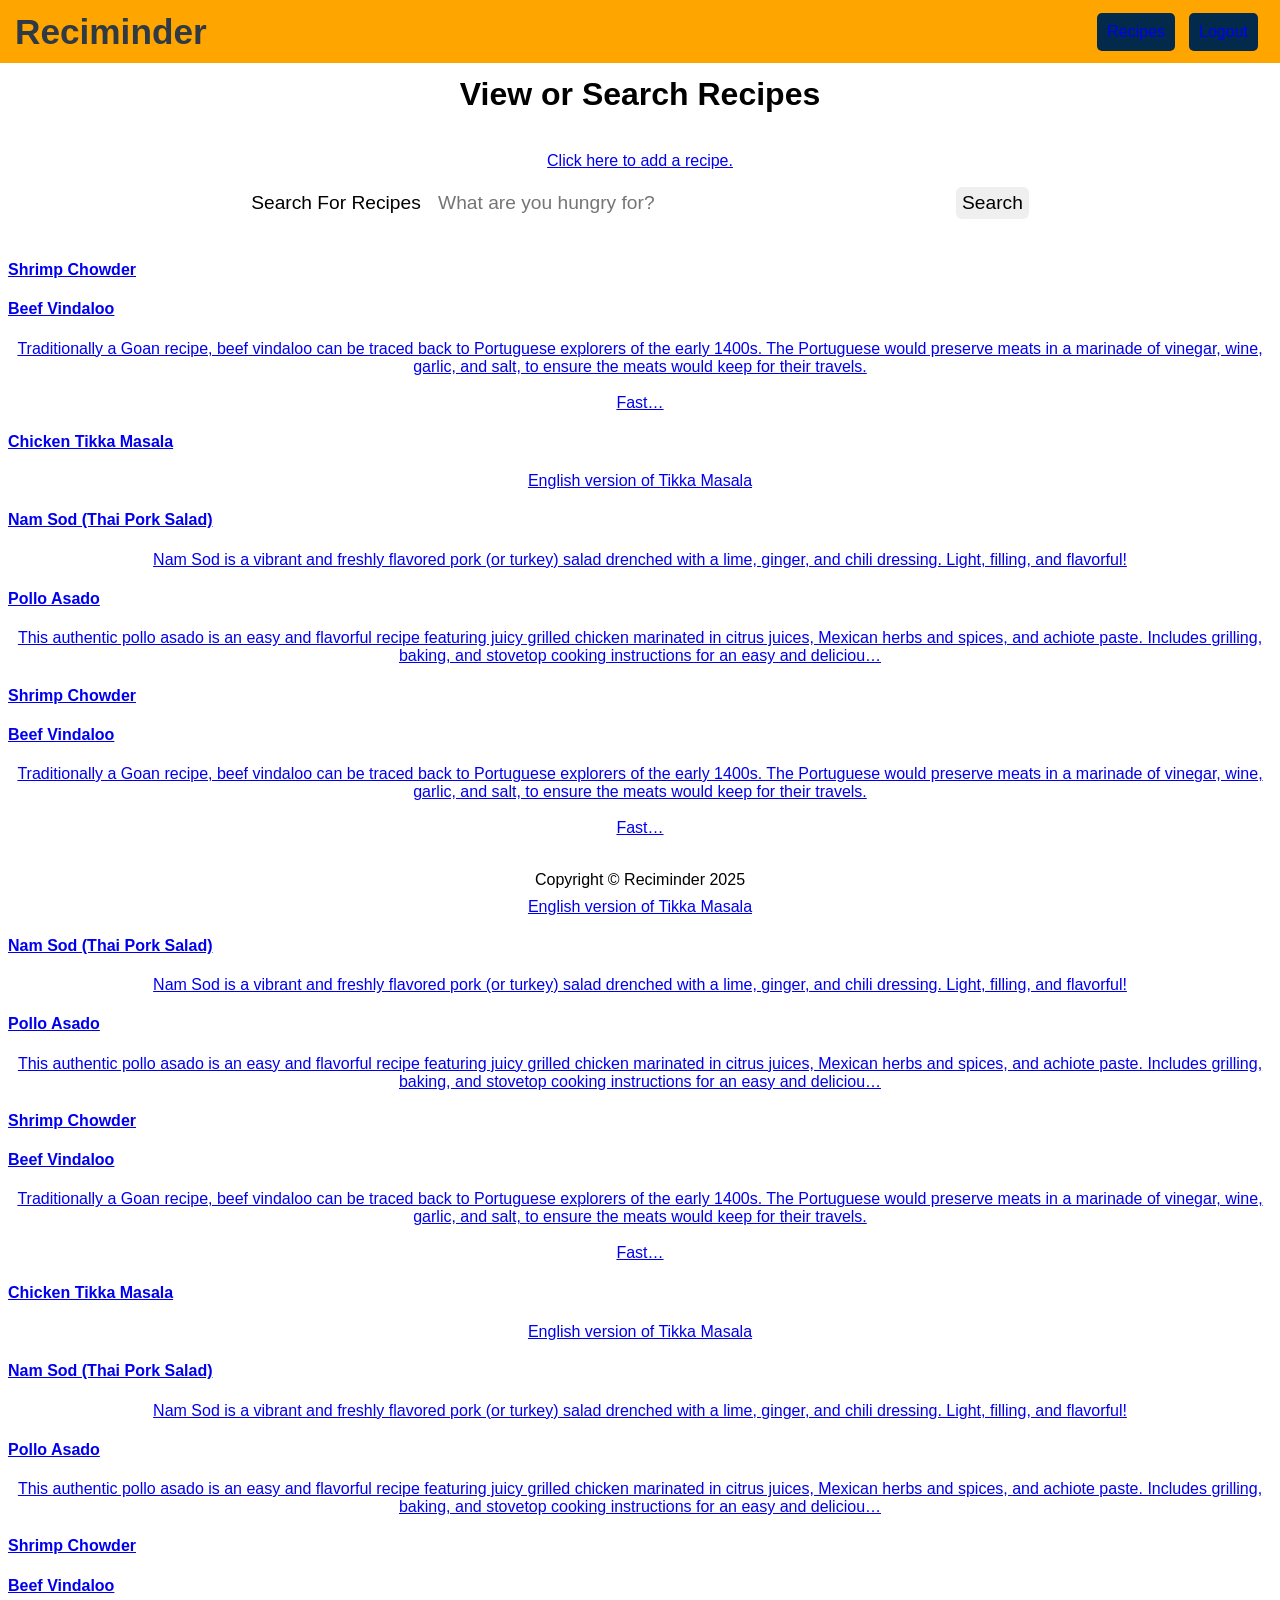
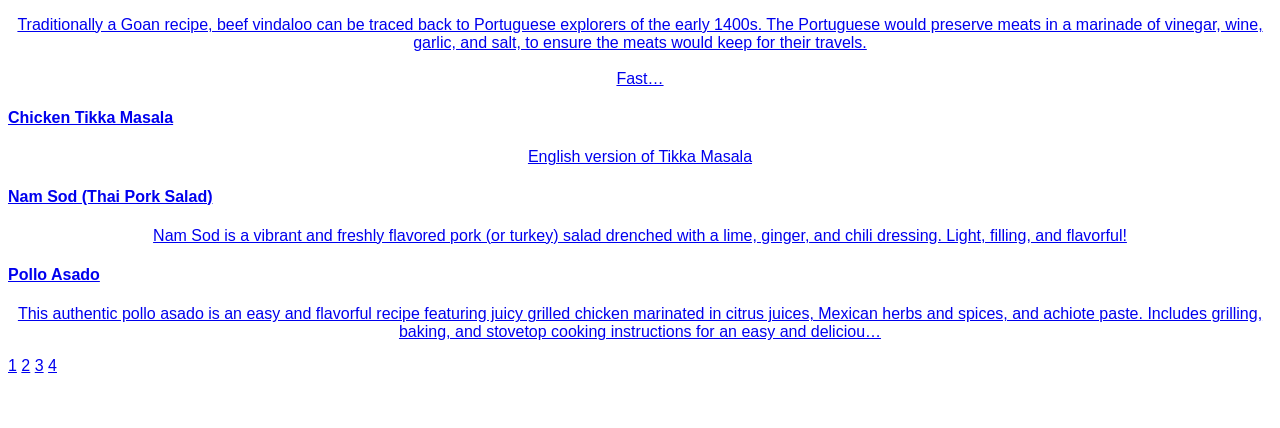
==== HTMLdev/recipe.html @ 25245fb7 "Making good progress on the recipes view." ====
<!DOCTYPE html>

<html lang="en">
<head>
    <meta charset="UTF-8">
    <title>Reciminder</title>
    <link rel="stylesheet" href="main.css">
</head>
<body>
    <header>
        <a href="index.html" class="brand">Reciminder</a>
        <nav>
            <a href="#">Recipes</a>
            <a href="#">Logout</a>
        </nav>
    </header>
    <main>
        <h1> View or Search Recipes</h1>
        <div class="sticky-recipe-search">
            <p class><a href="/recipe/addrecipe/">Click here to add a recipe.</a></p>
            <form id="searchForm" class="form all-recipe-search" action="" method="get">
                <label>Search For Recipes</label>
                <input  id="" class="all-recipe-search" type="text" name="search_query" placeholder="What are you hungry for?" value=""/>
                <input class="search-button" type="submit" value="Search" />
            </form>
        </div>
        <section>
            <a class="recipe-card" href="/recipe/view/0194822b-8f88-7cab-9c73-ce2943b6a74a/"><div class="card">
                <h4>Shrimp Chowder</h4>
                <p></p>
            </div></a>

            <a class="recipe-card" href="/recipe/view/01945254-9685-7360-8b43-c78927047aa8/"><div class="card">
                <h4>Beef Vindaloo</h4>
                <p>Traditionally a Goan recipe, beef vindaloo can be traced back to Portuguese explorers of the early 1400s. The Portuguese would preserve meats in a marinade of vinegar, wine, garlic, and salt, to ensure the meats would keep for their travels.<br><br>Fast…</p>
            </div></a>

            <a class="recipe-card" href="/recipe/view/01945251-a387-7347-870f-2906433fe4bc/"><div class="card">
                <h4>Chicken Tikka Masala</h4>
                <p>English version of Tikka Masala</p>
            </div></a>

            <a class="recipe-card" href="/recipe/view/01943873-2de5-74be-9098-091664af4fb1/"><div class="card">
                <h4>Nam Sod (Thai Pork Salad)</h4>
                <p>Nam Sod is a vibrant and freshly flavored pork (or turkey) salad drenched with a lime, ginger, and chili dressing. Light, filling, and flavorful!</p>
            </div></a>

            <a class="recipe-card" href="/recipe/view/01943856-069e-7420-b3a1-3137abd757fa/"><div class="card">
                <h4>Pollo Asado</h4>
                <p>This authentic pollo asado is an easy and flavorful recipe featuring juicy grilled chicken marinated in citrus juices, Mexican herbs and spices, and achiote paste. Includes grilling, baking, and stovetop cooking instructions for an easy and deliciou…</p>
            </div></a>
            <a class="recipe-card" href="/recipe/view/0194822b-8f88-7cab-9c73-ce2943b6a74a/"><div class="card">
                <h4>Shrimp Chowder</h4>
                <p></p>
            </div></a>

            <a class="recipe-card" href="/recipe/view/01945254-9685-7360-8b43-c78927047aa8/"><div class="card">
                <h4>Beef Vindaloo</h4>
                <p>Traditionally a Goan recipe, beef vindaloo can be traced back to Portuguese explorers of the early 1400s. The Portuguese would preserve meats in a marinade of vinegar, wine, garlic, and salt, to ensure the meats would keep for their travels.<br><br>Fast…</p>
            </div></a>

            <a class="recipe-card" href="/recipe/view/01945251-a387-7347-870f-2906433fe4bc/"><div class="card">
                <h4>Chicken Tikka Masala</h4>
                <p>English version of Tikka Masala</p>
            </div></a>

            <a class="recipe-card" href="/recipe/view/01943873-2de5-74be-9098-091664af4fb1/"><div class="card">
                <h4>Nam Sod (Thai Pork Salad)</h4>
                <p>Nam Sod is a vibrant and freshly flavored pork (or turkey) salad drenched with a lime, ginger, and chili dressing. Light, filling, and flavorful!</p>
            </div></a>

            <a class="recipe-card" href="/recipe/view/01943856-069e-7420-b3a1-3137abd757fa/"><div class="card">
                <h4>Pollo Asado</h4>
                <p>This authentic pollo asado is an easy and flavorful recipe featuring juicy grilled chicken marinated in citrus juices, Mexican herbs and spices, and achiote paste. Includes grilling, baking, and stovetop cooking instructions for an easy and deliciou…</p>
            </div></a>
            <a class="recipe-card" href="/recipe/view/0194822b-8f88-7cab-9c73-ce2943b6a74a/"><div class="card">
                <h4>Shrimp Chowder</h4>
                <p></p>
            </div></a>

            <a class="recipe-card" href="/recipe/view/01945254-9685-7360-8b43-c78927047aa8/"><div class="card">
                <h4>Beef Vindaloo</h4>
                <p>Traditionally a Goan recipe, beef vindaloo can be traced back to Portuguese explorers of the early 1400s. The Portuguese would preserve meats in a marinade of vinegar, wine, garlic, and salt, to ensure the meats would keep for their travels.<br><br>Fast…</p>
            </div></a>

            <a class="recipe-card" href="/recipe/view/01945251-a387-7347-870f-2906433fe4bc/"><div class="card">
                <h4>Chicken Tikka Masala</h4>
                <p>English version of Tikka Masala</p>
            </div></a>

            <a class="recipe-card" href="/recipe/view/01943873-2de5-74be-9098-091664af4fb1/"><div class="card">
                <h4>Nam Sod (Thai Pork Salad)</h4>
                <p>Nam Sod is a vibrant and freshly flavored pork (or turkey) salad drenched with a lime, ginger, and chili dressing. Light, filling, and flavorful!</p>
            </div></a>

            <a class="recipe-card" href="/recipe/view/01943856-069e-7420-b3a1-3137abd757fa/"><div class="card">
                <h4>Pollo Asado</h4>
                <p>This authentic pollo asado is an easy and flavorful recipe featuring juicy grilled chicken marinated in citrus juices, Mexican herbs and spices, and achiote paste. Includes grilling, baking, and stovetop cooking instructions for an easy and deliciou…</p>
            </div></a>
            <a class="recipe-card" href="/recipe/view/0194822b-8f88-7cab-9c73-ce2943b6a74a/"><div class="card">
                <h4>Shrimp Chowder</h4>
                <p></p>
            </div></a>

            <a class="recipe-card" href="/recipe/view/01945254-9685-7360-8b43-c78927047aa8/"><div class="card">
                <h4>Beef Vindaloo</h4>
                <p>Traditionally a Goan recipe, beef vindaloo can be traced back to Portuguese explorers of the early 1400s. The Portuguese would preserve meats in a marinade of vinegar, wine, garlic, and salt, to ensure the meats would keep for their travels.<br><br>Fast…</p>
            </div></a>

            <a class="recipe-card" href="/recipe/view/01945251-a387-7347-870f-2906433fe4bc/"><div class="card">
                <h4>Chicken Tikka Masala</h4>
                <p>English version of Tikka Masala</p>
            </div></a>

            <a class="recipe-card" href="/recipe/view/01943873-2de5-74be-9098-091664af4fb1/"><div class="card">
                <h4>Nam Sod (Thai Pork Salad)</h4>
                <p>Nam Sod is a vibrant and freshly flavored pork (or turkey) salad drenched with a lime, ginger, and chili dressing. Light, filling, and flavorful!</p>
            </div></a>

            <a class="recipe-card" href="/recipe/view/01943856-069e-7420-b3a1-3137abd757fa/"><div class="card">
                <h4>Pollo Asado</h4>
                <p>This authentic pollo asado is an easy and flavorful recipe featuring juicy grilled chicken marinated in citrus juices, Mexican herbs and spices, and achiote paste. Includes grilling, baking, and stovetop cooking instructions for an easy and deliciou…</p>
            </div></a>

        </div>

        <div class="">

            <a class="paginate-button" href="?page=1">1</a>

            <a class="paginate-button" href="?page=2">2</a>

            <a class="paginate-button" href="?page=3">3</a>

            <a class="paginate-button" href="?page=4">4</a>

        </div>

        </section>

    </main>
    <div class="footer-protector"></div>
    <footer>
        <p>Copyright &copy; Reciminder 2025</p>
    </footer>
</body>
</html>
---- HTMLdev/main.css ----
@media (prefers-color-scheme: dark) {
    :root{
        --main-bg-color: #1b1b1b;
        --main-font-color: #cdcdcd;
    }
    a{
        color: lightblue;
    }
    a:hover{
        text-decoration: wavy underline ;
    }
}

@media (prefers-color-scheme: light) {
    :root{
        --main-bg-color: #ffffff;
        --main-font-color: #000000;
    }
}

html{
    font-family: "Helvetica", Arial, SansSerif;
    background-color: var(--main-bg-color);
    color: var(--main-font-color)
}

header{
    background-color: orange;
    margin: -8px;
    padding-left: 15px;
    padding-right: 15px;
    display: flex;
    align-items: center;
    justify-content: space-between;
    /* This next line makes the RH links wrap nicely under the title for really narrow pages */
    flex-flow: row wrap;
    position: sticky;
    top:  0rem;
    height: 7vh;
    z-index: 1000;
}

footer{
    position: fixed;
    left: 0;
    bottom: 0;
    height: 5vh;
    width: 100%;
    background-color: var(--main-bg-color);
}

.footer-protector{
    height: 5vh;
}

nav{
    display: flex;
    align-items: center;
    justify-content: space-between;
}

.brand{
    color: #303a44;
    font-size: 2.2rem;
    font-weight: bold;
    text-decoration: none;
}

.brand:hover{
    text-decoration: none;
}

nav a{
    display: block;
    background-color: #032a4b;
    margin: 7px;
    padding: 10px;
    border-radius: 5px;
    text-decoration: none;
}

nav a:hover{
    background-color: #011626;
    text-decoration: none;
}

main {
    align-items: center;
}

h1,
h2,
p{
    text-align: center;
}

div.landing-page{
    position: absolute;
    top: 0;
    bottom: 0;
    left: 0;
    right: 0;
    margin: auto;
    align-content: center;
}

h1.landing-page{
    font-size: max(35px, 5vw);
}


.all-recipe-search{
    text-align: center;
    font-size: 1.2rem;
    border:none
}

input.all-recipe-search{
    width:40%;
    min-width: 100px;
    margin-left: 10px;
    text-align: left;
    height:2rem;
    border-radius: 6px;
}

.sticky-recipe-search{
    position: sticky;
    padding-top: 1px;
    padding-bottom: 20px;
    top: 7vh;
    background-color: var(--main-bg-color);
}

.search-button{
    height: 2rem;
    font-size: 1.2rem;
    border-radius: 6px;
    margin-left: 5px;
    border:none
}
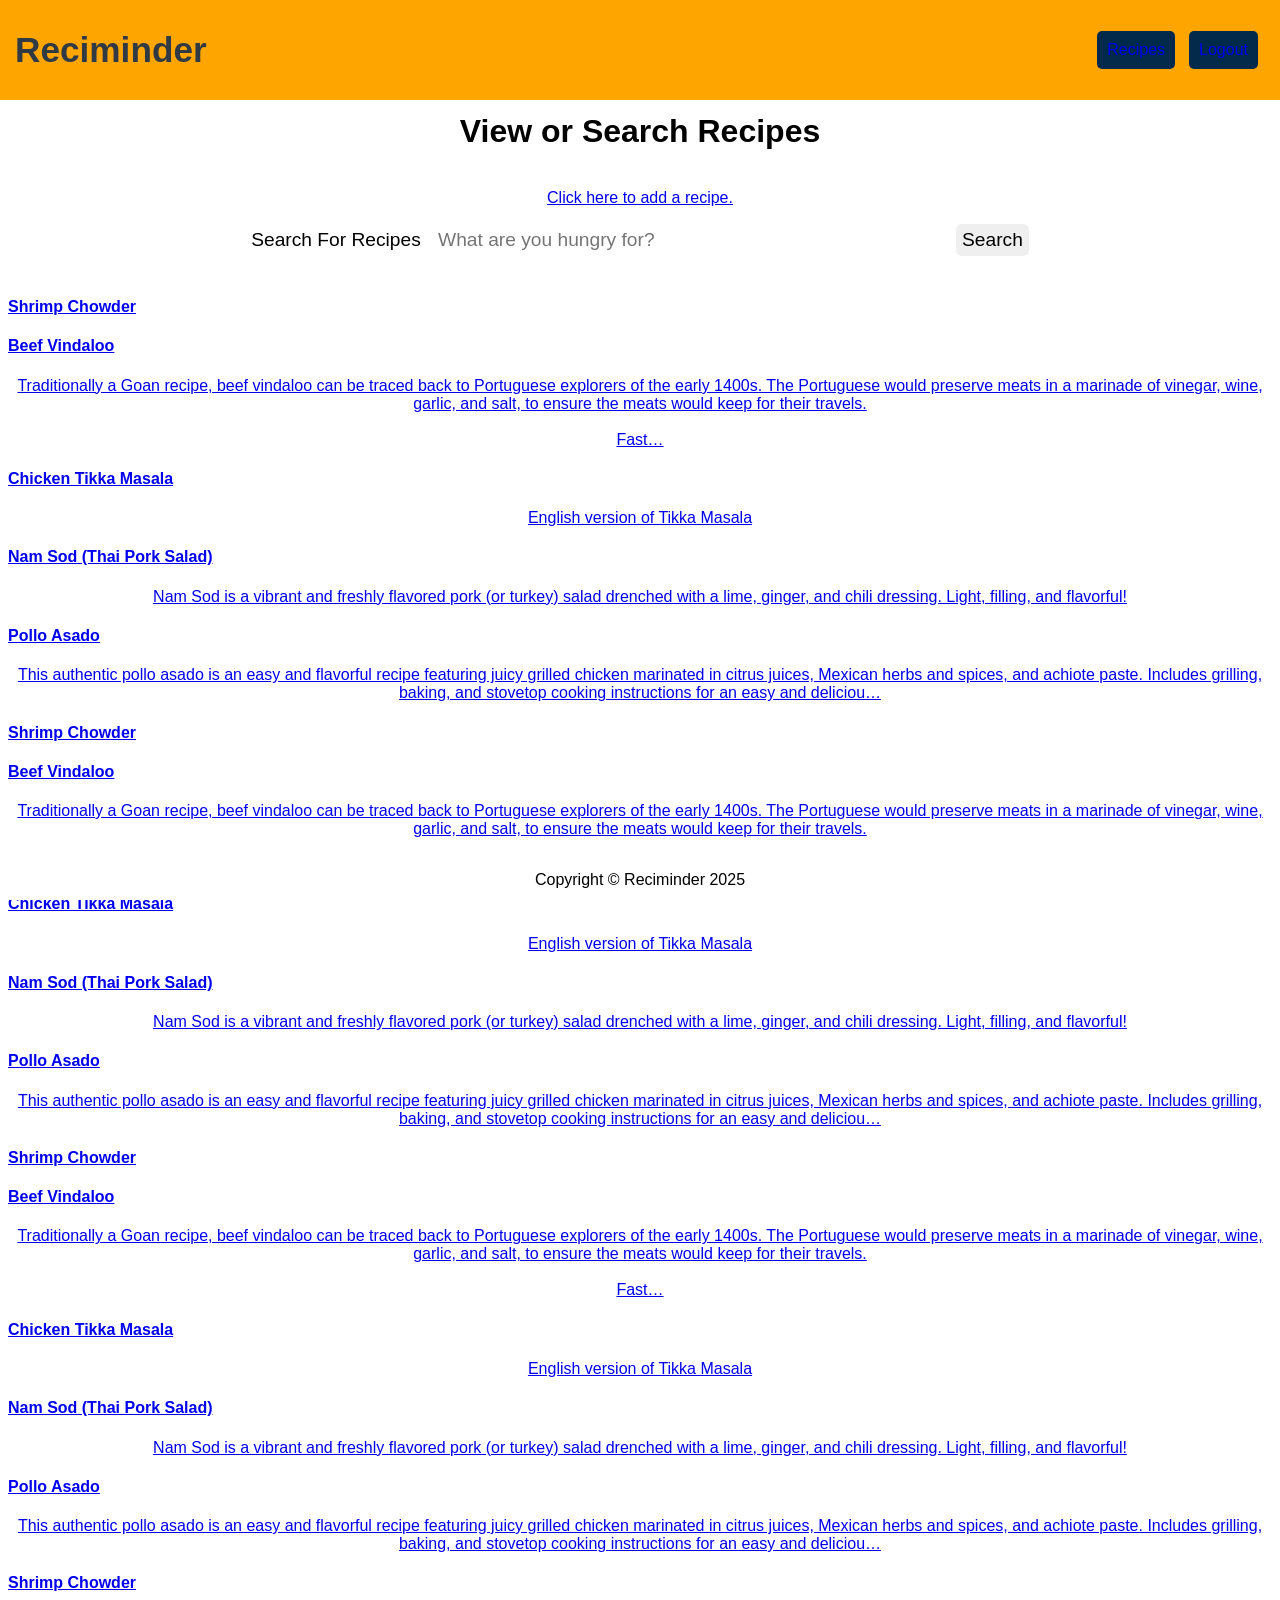
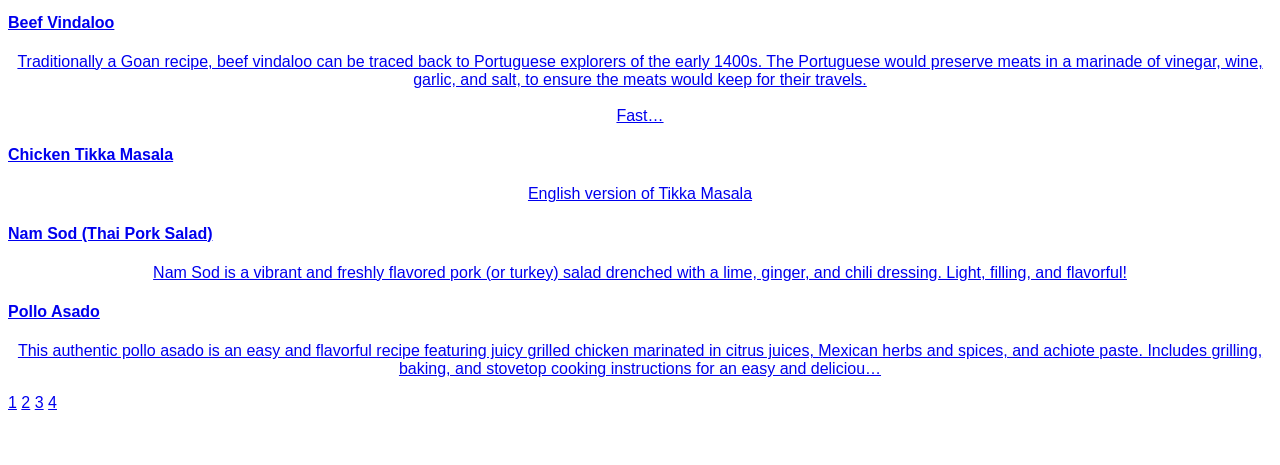
==== commit 9a979b21: "Starting to implement rough placeholder style into actual site." ====
--- a/HTMLdev/recipe.html
+++ b/HTMLdev/recipe.html
@@ -24,14 +24,14 @@
                 <input class="search-button" type="submit" value="Search" />
             </form>
         </div>
-        <section>
-            <a class="recipe-card" href="/recipe/view/0194822b-8f88-7cab-9c73-ce2943b6a74a/"><div class="card">
-                <h4>Shrimp Chowder</h4>
+        <div class="card-container">
+            <a class="recipe-card" href="/recipe/view/0194822b-8f88-7cab-9c73-ce2943b6a74a/"><article class="card">
+                <h4 class="recipe-card-title">Shrimp Chowder</h4>
                 <p></p>
-            </div></a>
+            </article></a>
 
             <a class="recipe-card" href="/recipe/view/01945254-9685-7360-8b43-c78927047aa8/"><div class="card">
-                <h4>Beef Vindaloo</h4>
+                <h4 class="recipe-card-title">Beef Vindaloo</h4>
                 <p>Traditionally a Goan recipe, beef vindaloo can be traced back to Portuguese explorers of the early 1400s. The Portuguese would preserve meats in a marinade of vinegar, wine, garlic, and salt, to ensure the meats would keep for their travels.<br><br>Fast…</p>
             </div></a>
 
@@ -121,10 +121,9 @@
                 <h4>Pollo Asado</h4>
                 <p>This authentic pollo asado is an easy and flavorful recipe featuring juicy grilled chicken marinated in citrus juices, Mexican herbs and spices, and achiote paste. Includes grilling, baking, and stovetop cooking instructions for an easy and deliciou…</p>
             </div></a>
-
         </div>
 
-        <div class="">
+        <div class="pagination-container">
 
             <a class="paginate-button" href="?page=1">1</a>
 
@@ -135,9 +134,6 @@
             <a class="paginate-button" href="?page=4">4</a>
 
         </div>
-
-        </section>
-
     </main>
     <div class="footer-protector"></div>
     <footer>
--- a/HTMLdev/main.css
+++ b/HTMLdev/main.css
@@ -37,6 +37,7 @@
     position: sticky;
     top:  0rem;
     height: 7vh;
+    min-height: 100px;
     z-index: 1000;
 }
 
@@ -45,12 +46,14 @@
     left: 0;
     bottom: 0;
     height: 5vh;
+    min-height: 40px;
     width: 100%;
     background-color: var(--main-bg-color);
 }
 
 .footer-protector{
-    height: 5vh;
+
+    height: max(40px,5vh);
 }
 
 nav{
@@ -128,7 +131,7 @@
     position: sticky;
     padding-top: 1px;
     padding-bottom: 20px;
-    top: 7vh;
+    top: max(100px,7vh);
     background-color: var(--main-bg-color);
 }
 
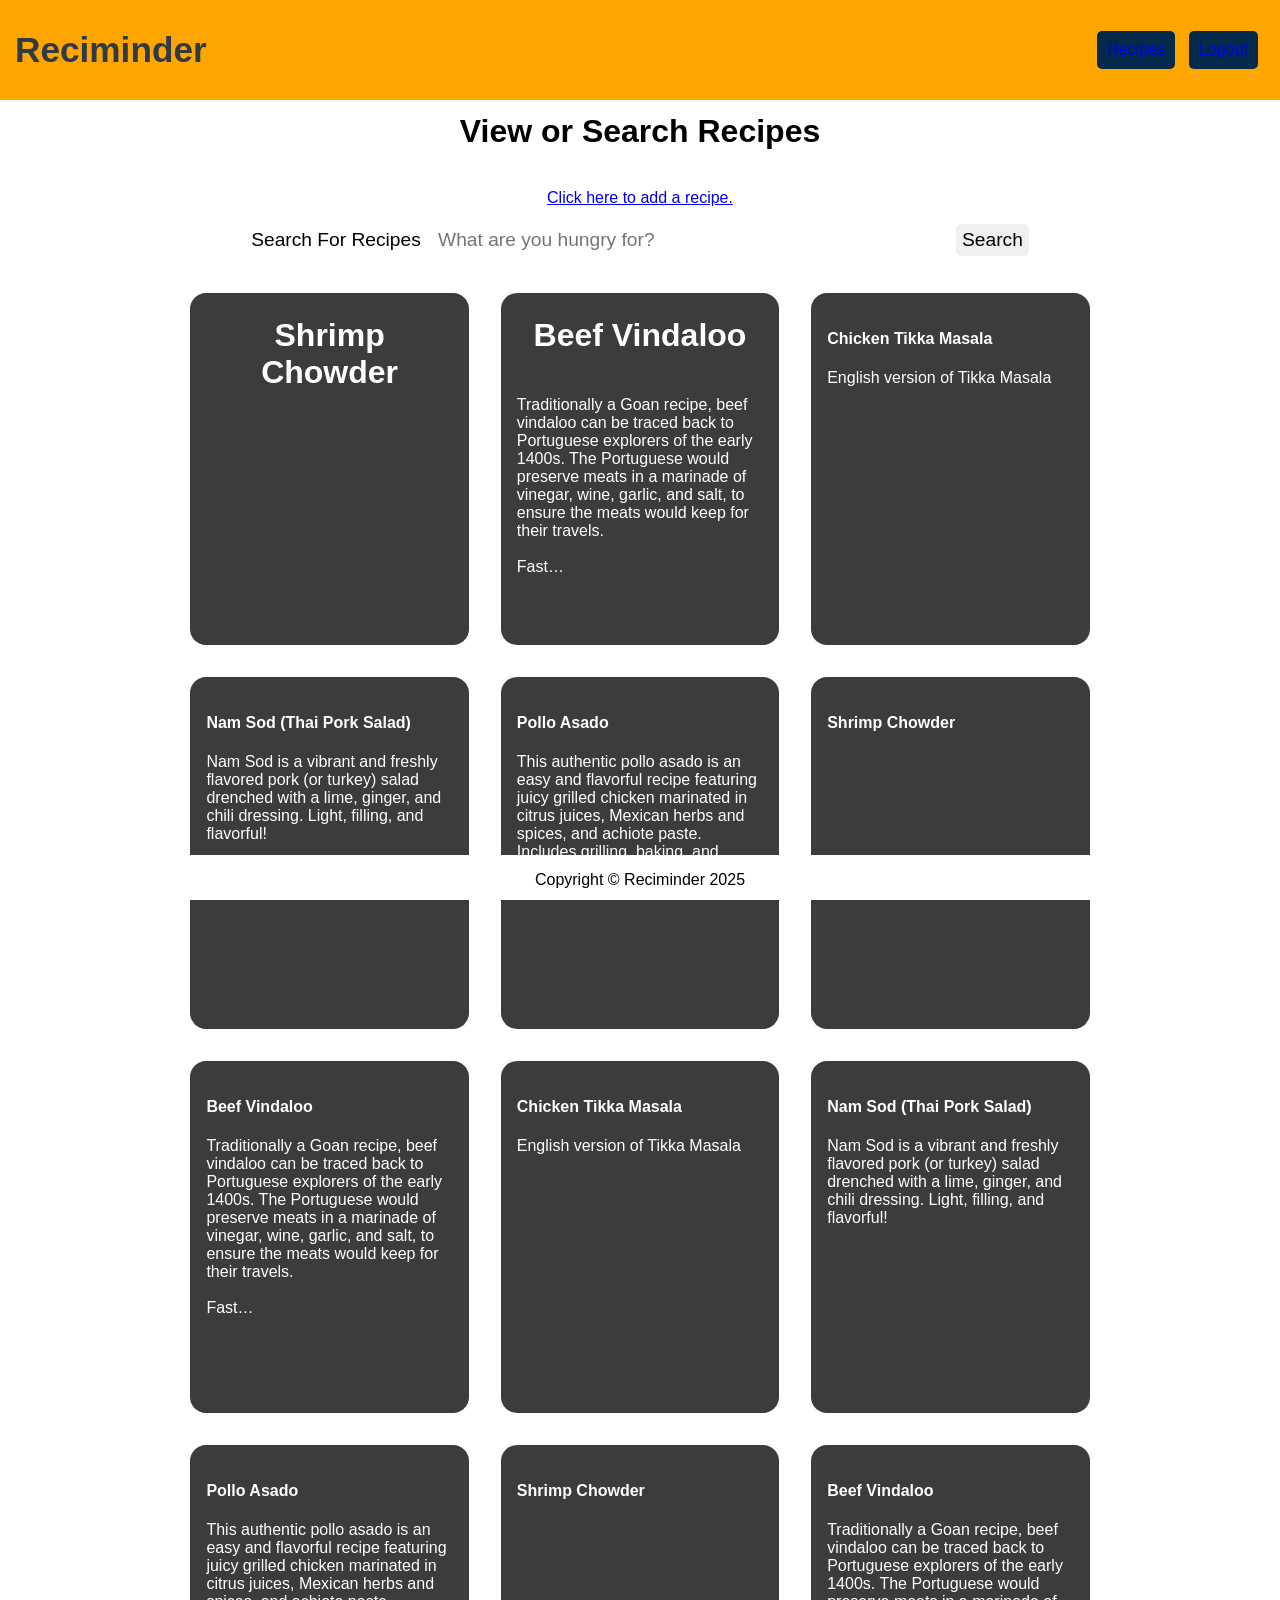
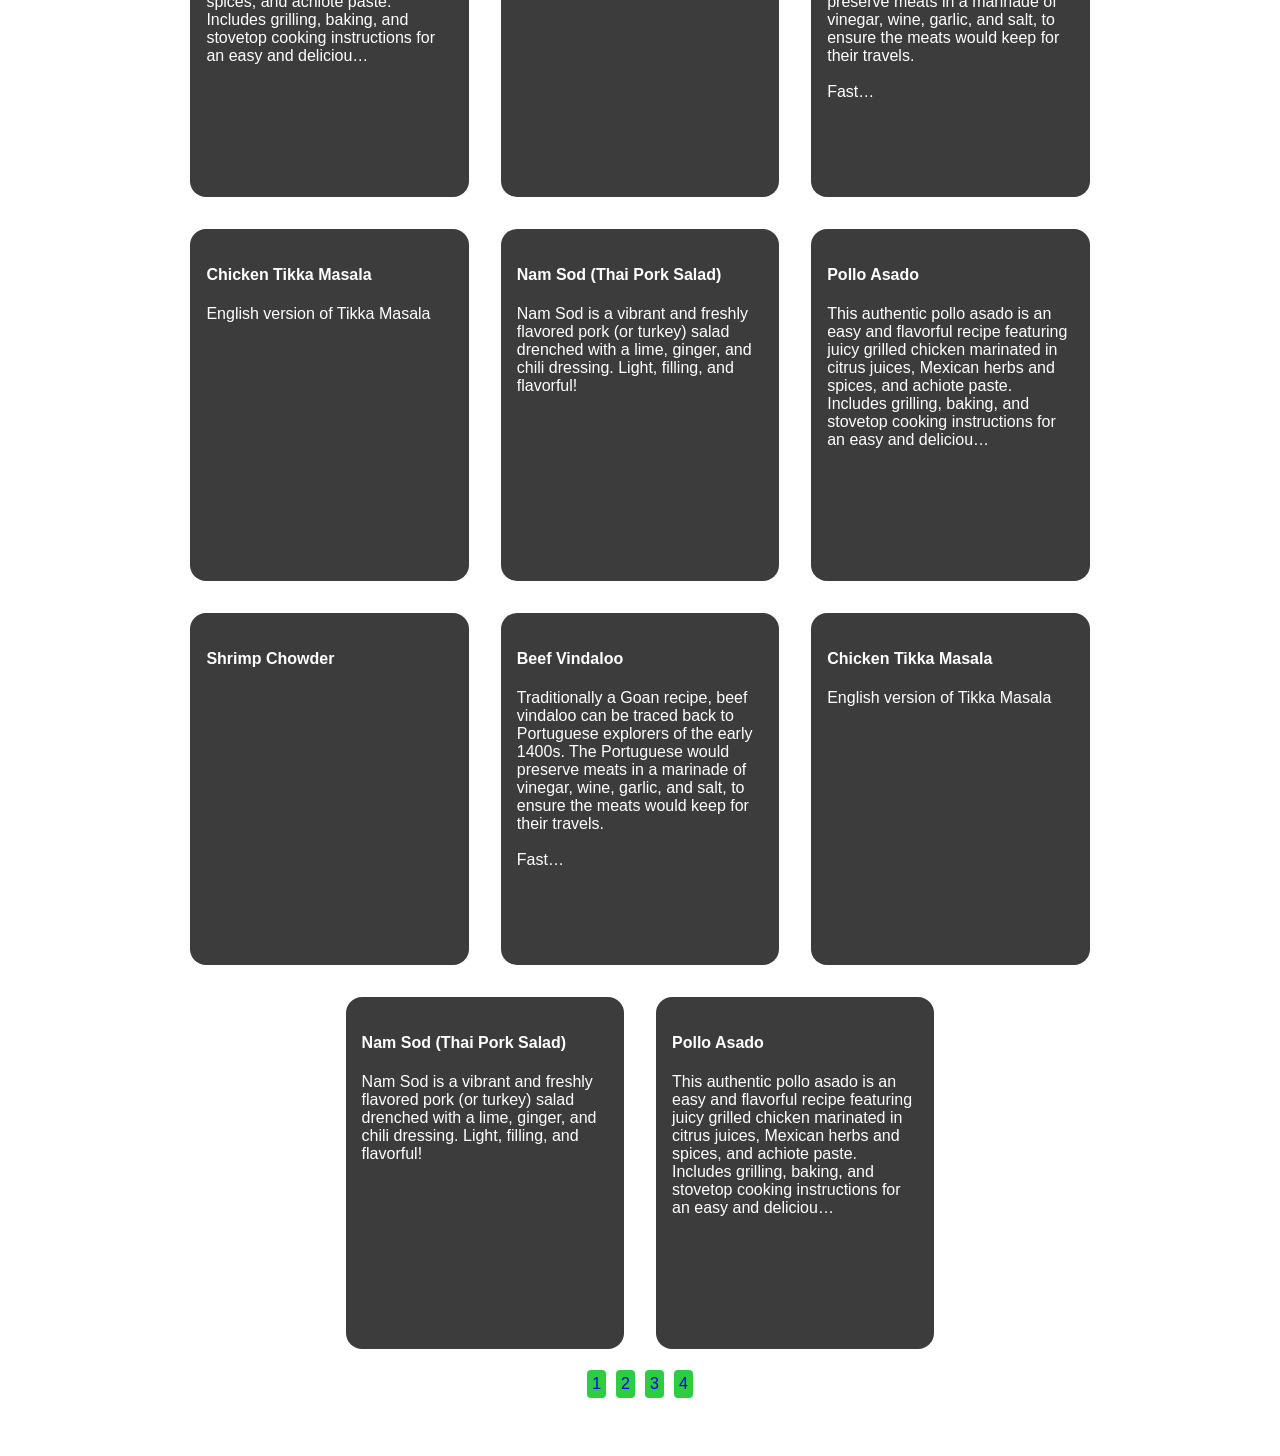
==== commit b89127d9: "Add a bunch of trailing end lines." ====
--- a/HTMLdev/recipe.html
+++ b/HTMLdev/recipe.html
@@ -140,4 +140,4 @@
         <p>Copyright &copy; Reciminder 2025</p>
     </footer>
 </body>
-</html>+</html>
--- a/HTMLdev/main.css
+++ b/HTMLdev/main.css
@@ -141,4 +141,59 @@
     border-radius: 6px;
     margin-left: 5px;
     border:none
-}+}
+
+.pagination-container{
+    display: flex;
+    justify-content: center;
+}
+
+.paginate-button{
+    display: block;
+    text-decoration: none;
+    background-color: #2ecc40;
+    margin: 5px;
+    padding: 5px;
+    border-radius: 4px;
+}
+
+.paginate-button:hover{
+    background-color: #0c260c;
+    text-decoration: none;
+}
+
+.card-container{
+    display: flex;
+    flex-wrap: wrap;
+    justify-content: center;
+    margin-left: 1rem;
+    margin-right: 1rem;
+}
+
+.recipe-card{
+    display: block;
+    width: calc(100%/5);
+    min-width: calc(min(60vw, 15rem) - 2rem);
+    height: 20rem;
+    background-color: #3c3c3c;
+    padding: 1rem;
+    margin: 1rem;
+    border-radius: 1rem;
+    text-decoration: None;
+    color: white;
+}
+
+.recipe-card:hover{
+    text-decoration: None;
+    background-color: #2c2c2c;
+}
+
+.recipe-card-title{
+    text-align: center;
+    font-size: 2rem;
+    margin-top: .5rem
+}
+
+.recipe-card p{
+    text-align: left;
+}
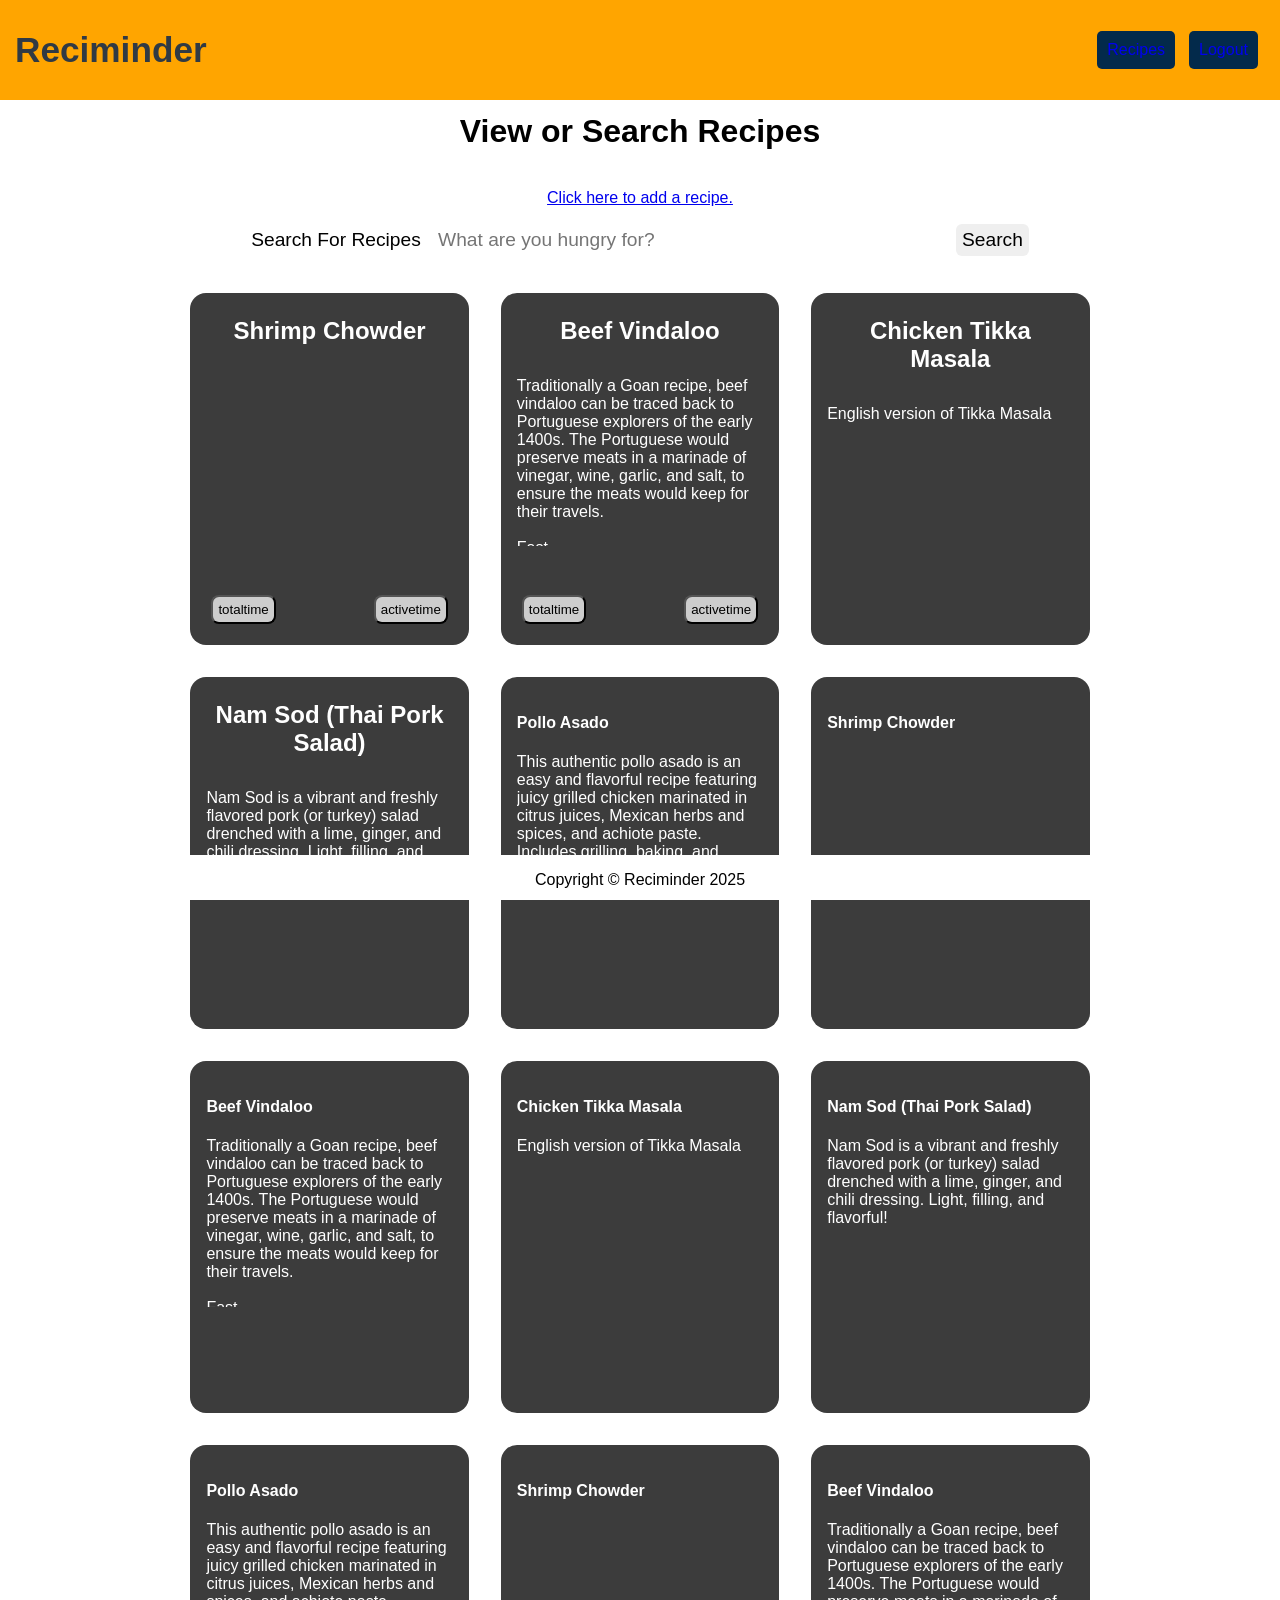
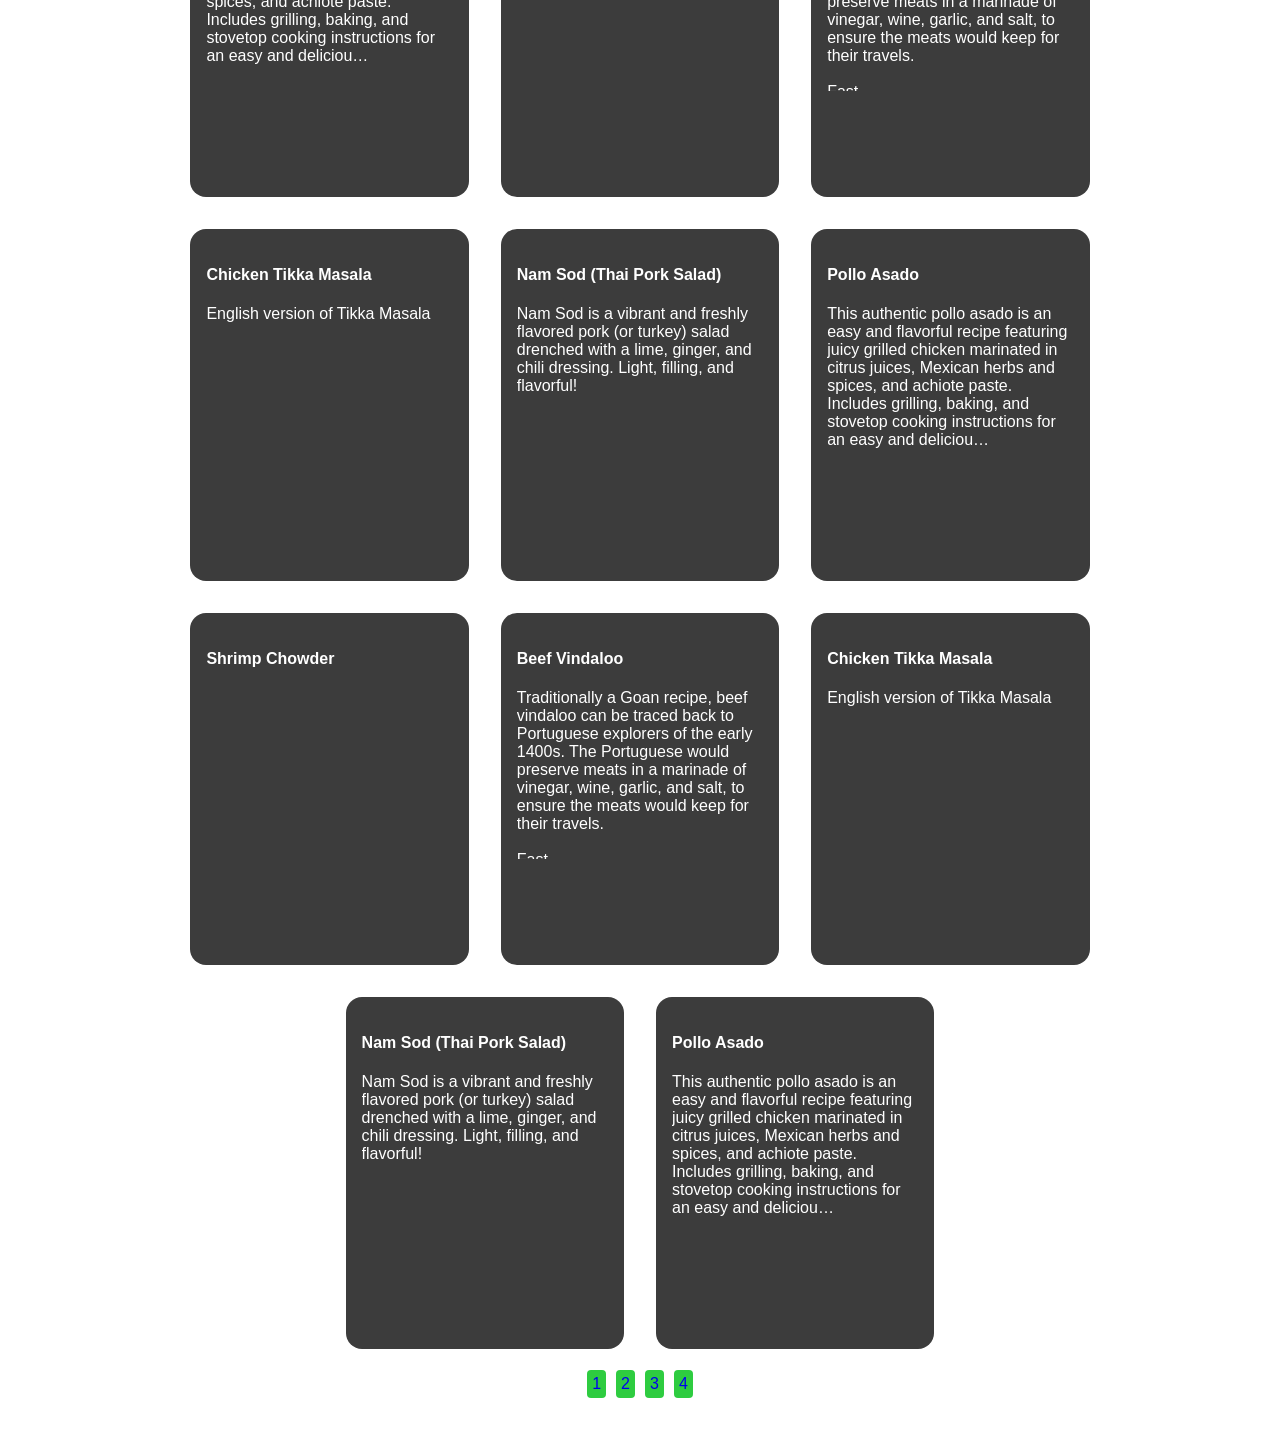
==== commit 55310129: "Overlayed Time Buttons" ====
--- a/HTMLdev/recipe.html
+++ b/HTMLdev/recipe.html
@@ -25,23 +25,34 @@
             </form>
         </div>
         <div class="card-container">
-            <a class="recipe-card" href="/recipe/view/0194822b-8f88-7cab-9c73-ce2943b6a74a/"><article class="card">
+            <a class="recipe-card" href="/recipe/view/0194822b-8f88-7cab-9c73-ce2943b6a74a/"><div class="card">
                 <h4 class="recipe-card-title">Shrimp Chowder</h4>
                 <p></p>
-            </article></a>
+            </div>
+                <div class="timediv">
+                    <button class="timebutton totaltime">totaltime</button>
+                    <button class="timebutton activetime">activetime</button>
+                </div>
+            </a>
 
             <a class="recipe-card" href="/recipe/view/01945254-9685-7360-8b43-c78927047aa8/"><div class="card">
                 <h4 class="recipe-card-title">Beef Vindaloo</h4>
                 <p>Traditionally a Goan recipe, beef vindaloo can be traced back to Portuguese explorers of the early 1400s. The Portuguese would preserve meats in a marinade of vinegar, wine, garlic, and salt, to ensure the meats would keep for their travels.<br><br>Fast…</p>
-            </div></a>
+
+            </div>
+            <div class="timediv">
+                <button class="timebutton totaltime">totaltime</button>
+                <button class="timebutton activetime">activetime</button>
+            </div>
+            </a>
 
             <a class="recipe-card" href="/recipe/view/01945251-a387-7347-870f-2906433fe4bc/"><div class="card">
-                <h4>Chicken Tikka Masala</h4>
+                <h4 class="recipe-card-title">Chicken Tikka Masala</h4>
                 <p>English version of Tikka Masala</p>
             </div></a>
 
             <a class="recipe-card" href="/recipe/view/01943873-2de5-74be-9098-091664af4fb1/"><div class="card">
-                <h4>Nam Sod (Thai Pork Salad)</h4>
+                <h4 class="recipe-card-title">Nam Sod (Thai Pork Salad)</h4>
                 <p>Nam Sod is a vibrant and freshly flavored pork (or turkey) salad drenched with a lime, ginger, and chili dressing. Light, filling, and flavorful!</p>
             </div></a>
 
--- a/HTMLdev/main.css
+++ b/HTMLdev/main.css
@@ -171,7 +171,9 @@
 }
 
 .recipe-card{
-    display: block;
+    display: flex;
+    flex-direction: column;
+    justify-content: space-between;
     width: calc(100%/5);
     min-width: calc(min(60vw, 15rem) - 2rem);
     height: 20rem;
@@ -181,6 +183,7 @@
     border-radius: 1rem;
     text-decoration: None;
     color: white;
+
 }
 
 .recipe-card:hover{
@@ -190,10 +193,47 @@
 
 .recipe-card-title{
     text-align: center;
-    font-size: 2rem;
+    font-size: 1.5rem;
+    font-weight: bold;
     margin-top: .5rem
 }
 
 .recipe-card p{
     text-align: left;
-}
+    max-height: 12vw;
+}
+
+.card{
+    overflow: clip;
+}
+
+.timediv{
+    justify-self: flex-end;
+
+}
+
+.timebutton{
+    text-decoration: none;
+    background-color: #cdcdcd;
+    margin: 5px;
+    padding: 5px;
+    border-radius:8px;
+}
+
+.activetime{
+    float: right;
+}
+
+
+.recipe-page{
+    max-width: max(80vw, 1000px);
+    padding-left: .5rem;
+    padding-right: .5rem;
+    margin: auto;
+}
+
+.recipe-page h2,
+.recipe-page h3,
+.recipe-page p{
+    text-align: left;
+}
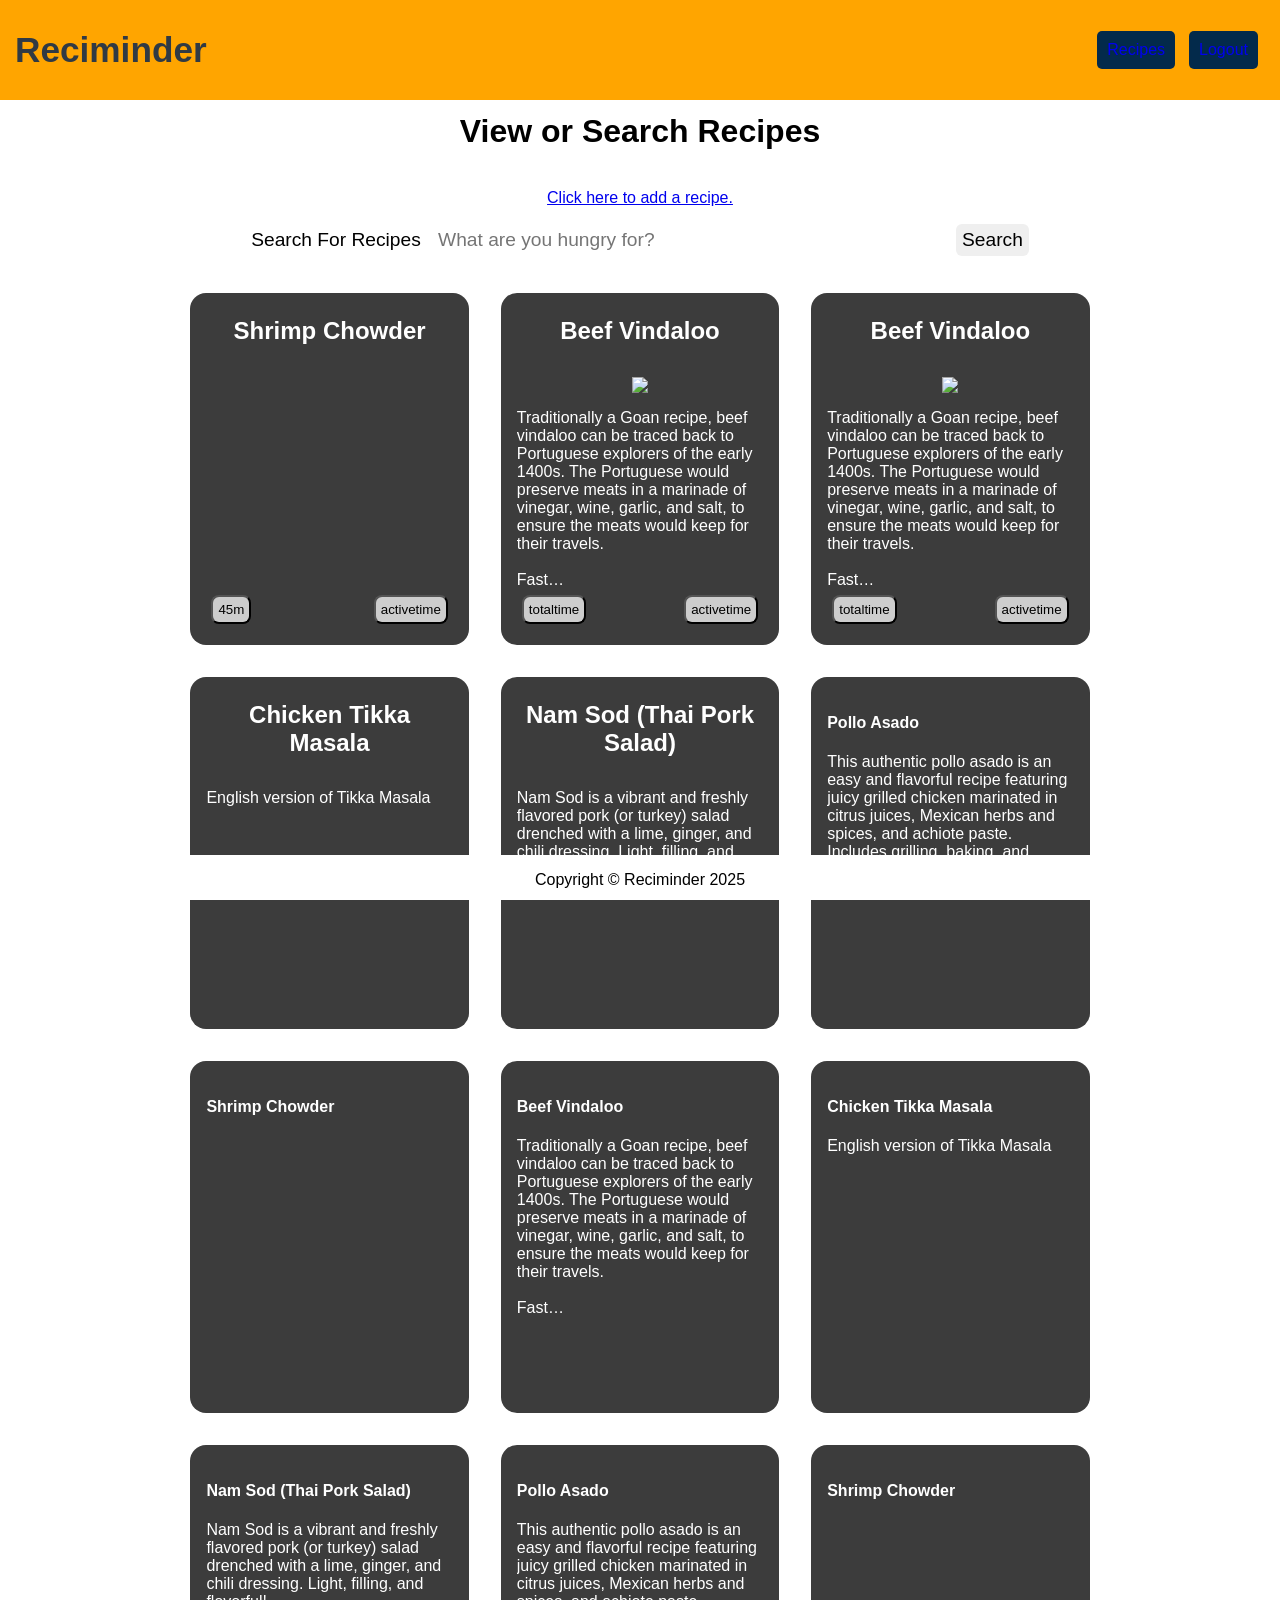
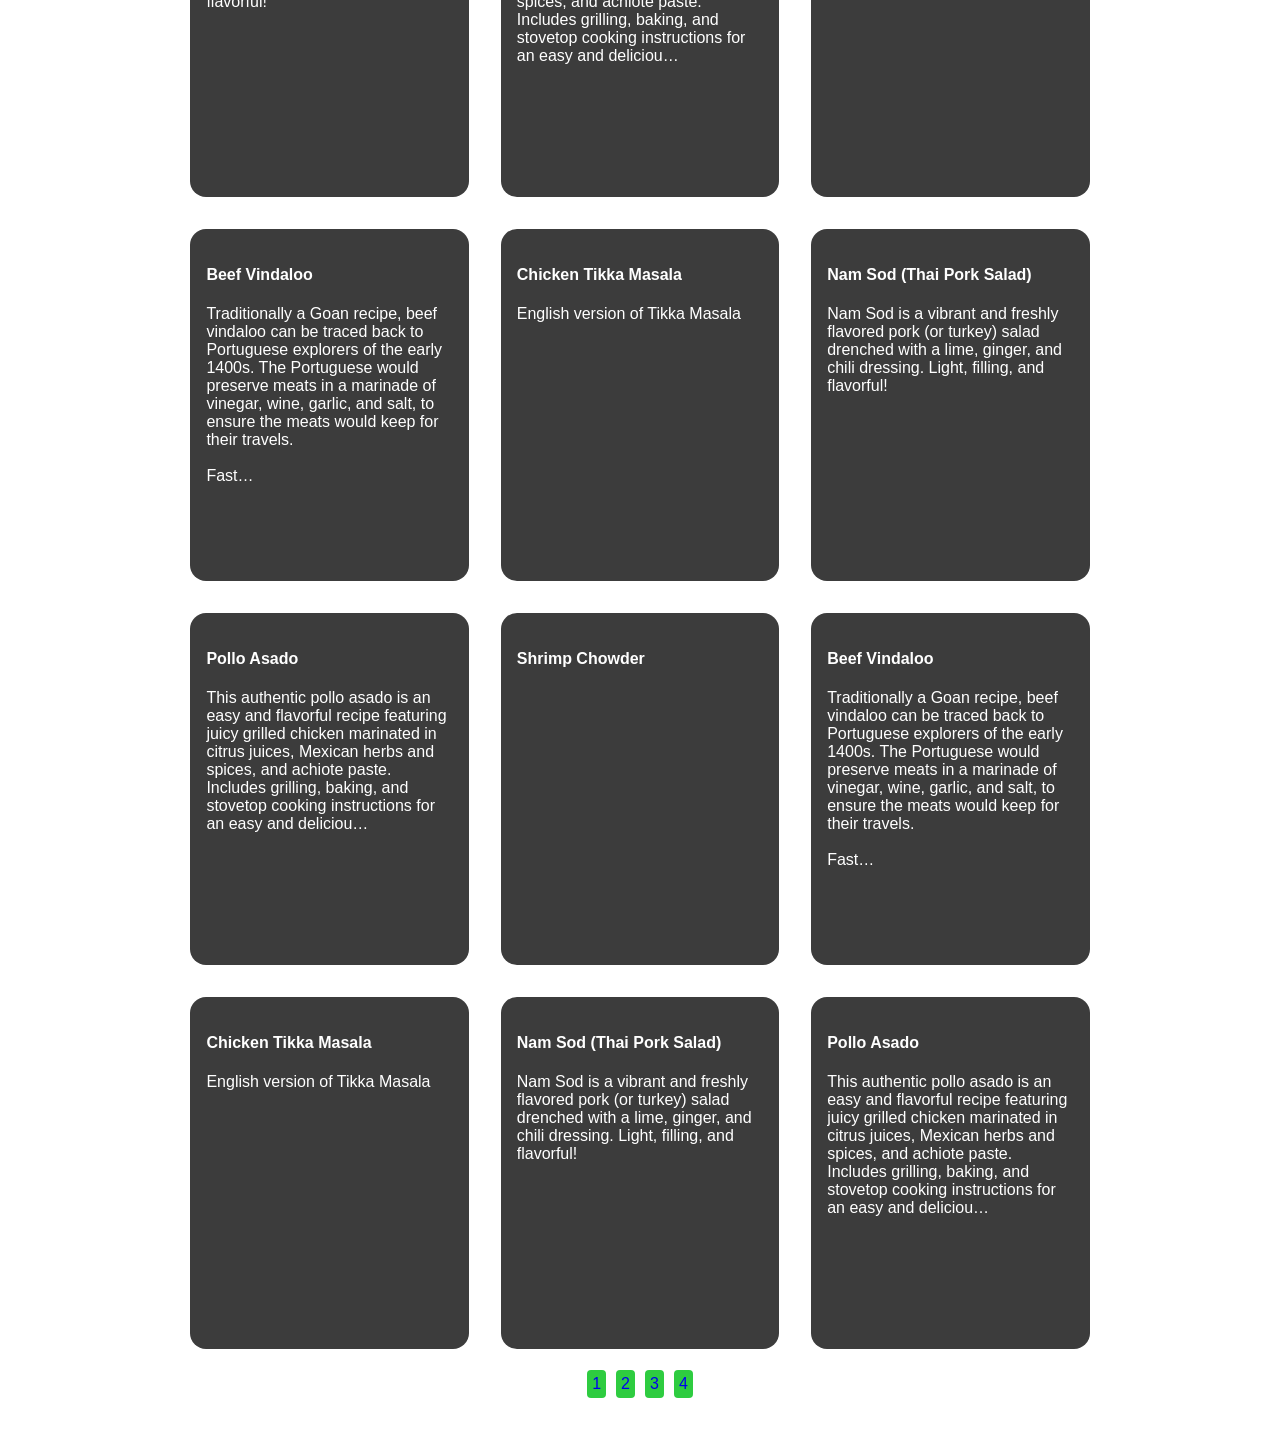
==== commit 66cfa88a: "Slight cleanup from last commit but primarily updates in html dev are finished for basic recipe "pro" ====
--- a/HTMLdev/recipe.html
+++ b/HTMLdev/recipe.html
@@ -30,13 +30,28 @@
                 <p></p>
             </div>
                 <div class="timediv">
-                    <button class="timebutton totaltime">totaltime</button>
-                    <button class="timebutton activetime">activetime</button>
+                    <button class="timebutton totaltime" title="Total Time">45m</button>
+                    <button class="timebutton activetime" title="Active Cook Time">activetime</button>
                 </div>
             </a>
 
             <a class="recipe-card" href="/recipe/view/01945254-9685-7360-8b43-c78927047aa8/"><div class="card">
                 <h4 class="recipe-card-title">Beef Vindaloo</h4>
+
+                <div class="centerimagediv"><img src="Images/bigwide.png" class="recipecardimage" /></div>
+                <p>Traditionally a Goan recipe, beef vindaloo can be traced back to Portuguese explorers of the early 1400s. The Portuguese would preserve meats in a marinade of vinegar, wine, garlic, and salt, to ensure the meats would keep for their travels.<br><br>Fast…</p>
+
+            </div>
+            <div class="timediv">
+                <button class="timebutton totaltime">totaltime</button>
+                <button class="timebutton activetime">activetime</button>
+            </div>
+            </a>
+
+            <a class="recipe-card" href="/recipe/view/01945254-9685-7360-8b43-c78927047aa8/"><div class="card">
+                <h4 class="recipe-card-title">Beef Vindaloo</h4>
+
+                <div class="centerimagediv"><img src="Images/Samplerecipebig1.jpg" class="recipecardimage" /></div>
                 <p>Traditionally a Goan recipe, beef vindaloo can be traced back to Portuguese explorers of the early 1400s. The Portuguese would preserve meats in a marinade of vinegar, wine, garlic, and salt, to ensure the meats would keep for their travels.<br><br>Fast…</p>
 
             </div>
--- a/HTMLdev/main.css
+++ b/HTMLdev/main.css
@@ -200,11 +200,11 @@
 
 .recipe-card p{
     text-align: left;
-    max-height: 12vw;
+    max-height: 30vh;
 }
 
 .card{
-    overflow: clip;
+    overflow: hidden;
 }
 
 .timediv{
@@ -237,3 +237,20 @@
 .recipe-page p{
     text-align: left;
 }
+
+.recipecardimage{
+    display: block;
+    max-width: 100%;
+    max-height:15rem;
+    width: auto;
+    height: auto;
+}
+
+.centerimagediv{
+    display: flex;
+    justify-content: center;
+}
+
+.centerimagediv:hover{
+    display: none;
+}
